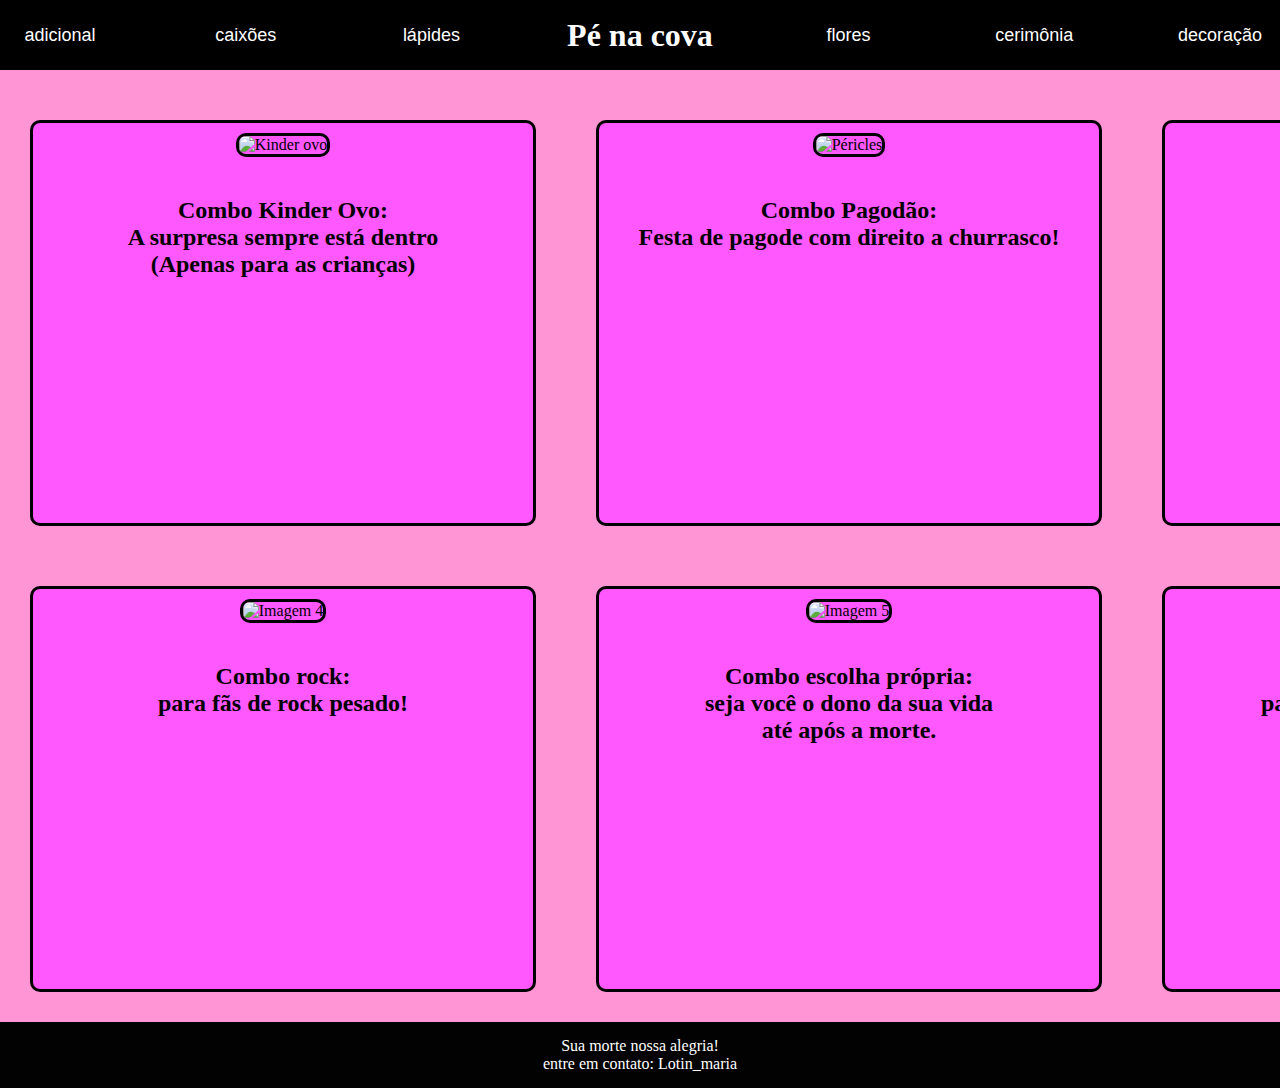
==== index.html @ 7173f4b7 "casemiro" ====
<!DOCTYPE html>
<html lang="en">

<head>
    <meta charset="UTF-8">
    <title>Pé na cova</title>
    <link rel="shortcut icon" href="img/cemi.png" type="image/x-icon">
    <link rel="stylesheet" href="styles.css">

</head>

<body>
    <header>
        <button class="button" id="button1"><a href="./adicional.html">adicional</a></button>
        <button class="button" id="button2"><a href="./caixoes.html">caixões</a></button>
        <button class="button" id="button3"><a href="./lapides.html">lápides</a></button>
        <h1 class="divider">Pé na cova</h1>
        <button class="button" id="button4"><a href="./flores.html">flores</a></button>
        <button class="button" id="button5"><a href="./cerimonia.html">cerimônia</a></button>
        <button class="button" id="button6"><a href="./decoracao.html">decoração</a></button>
    </header>

    <div class="gallery">
        <div class="image-container">
            <img src="./img/kinder.png" alt="Kinder ovo">
            <h2>Combo Kinder Ovo:<br>A surpresa sempre está dentro<br>(Apenas para as crianças)</h2>
        </div>
        <div class="image-container">
            <img src="./img/péricles.jpg" alt="Péricles">
            <h2>Combo Pagodão:<br> Festa de pagode com direito a churrasco!</h2>
        </div>
        <div class="image-container">
            <img src="./img/academia.jpg" alt="academia">
            <h2>Combo academia: <br>especilmente para você <br> Fã do Cbum!</h2>
        </div>
        <div class="image-container">
            <img src="./img/rock.jpg" alt="Imagem 4">
            <h2>Combo rock:<br>para fãs de rock pesado!</h2>
        </div>
        <div class="image-container">
            <img src="./img/mulher.jpg" alt="Imagem 5">
            <h2>Combo escolha própria:<br>seja você o dono da sua vida <br>até após a morte.</h2>
        </div>
        <div class="image-container">
            <img src="./img/crepusculo.png" alt="Imagem 6">
            <h2>Combo filmes e séries:<br>para os maiores fãs existentes. </h2>
        </div>
    </div>

    <footer>
        <p>Sua morte nossa alegria!
        <p> entre em contato: Lotin_maria</p>
        </p>
    </footer>

    <script src="scripts.js"></script>
</body>

</html>
---- styles.css ----
* {
    padding: 0;
    margin: 0;
}
/* Estilos para o cabeçalho */
header {
    background-color: #000000;
    display: flex;
    justify-content: space-between;
    align-items: center;
    padding: 10px;
}



a {
    text-decoration: none;
    color: white;
    font-size: large;
}

.button {
    width: 100px;
    height: 50px;
    background-color:  rgb(0, 0, 0);
    color: #000000;
    border: none;
    text-decoration: none;
    /* Adicione outros estilos conforme necessário */
}

.divider {
    color: #ffffff;
}

/* Estilos para a galeria de imagens */
.gallery {
    display: grid;
    grid-template-columns: 1fr 1fr 1fr;
    grid-template-rows: 1fr 1fr;
    align-items: center;
    margin-top: 20px;
}

.image-container {
    width: 500px;
    height: 400px;
    text-align: center;
    border: solid #000000;
    border-radius: 10px;
    background-color: rgb(255, 88, 255);
    margin: 30px;
}

.image-container > img {
    margin: 10px;
    border-radius: 10px;
    border: solid black;
    height: 200px;
}

.image-container > h2 {
    margin: 30px;
}

.row {
    display: flex;
    justify-content: space-between;
    margin-bottom: 10px;
}
body {
    background-color: #ff95d5;
}

img {
    width: 200px;
    height: auto;
}

/* Estilos para o rodapé */
footer {
    background-color: #020202;
    color: #ffffff;
    text-align: center;
    padding: 15px 0;
}
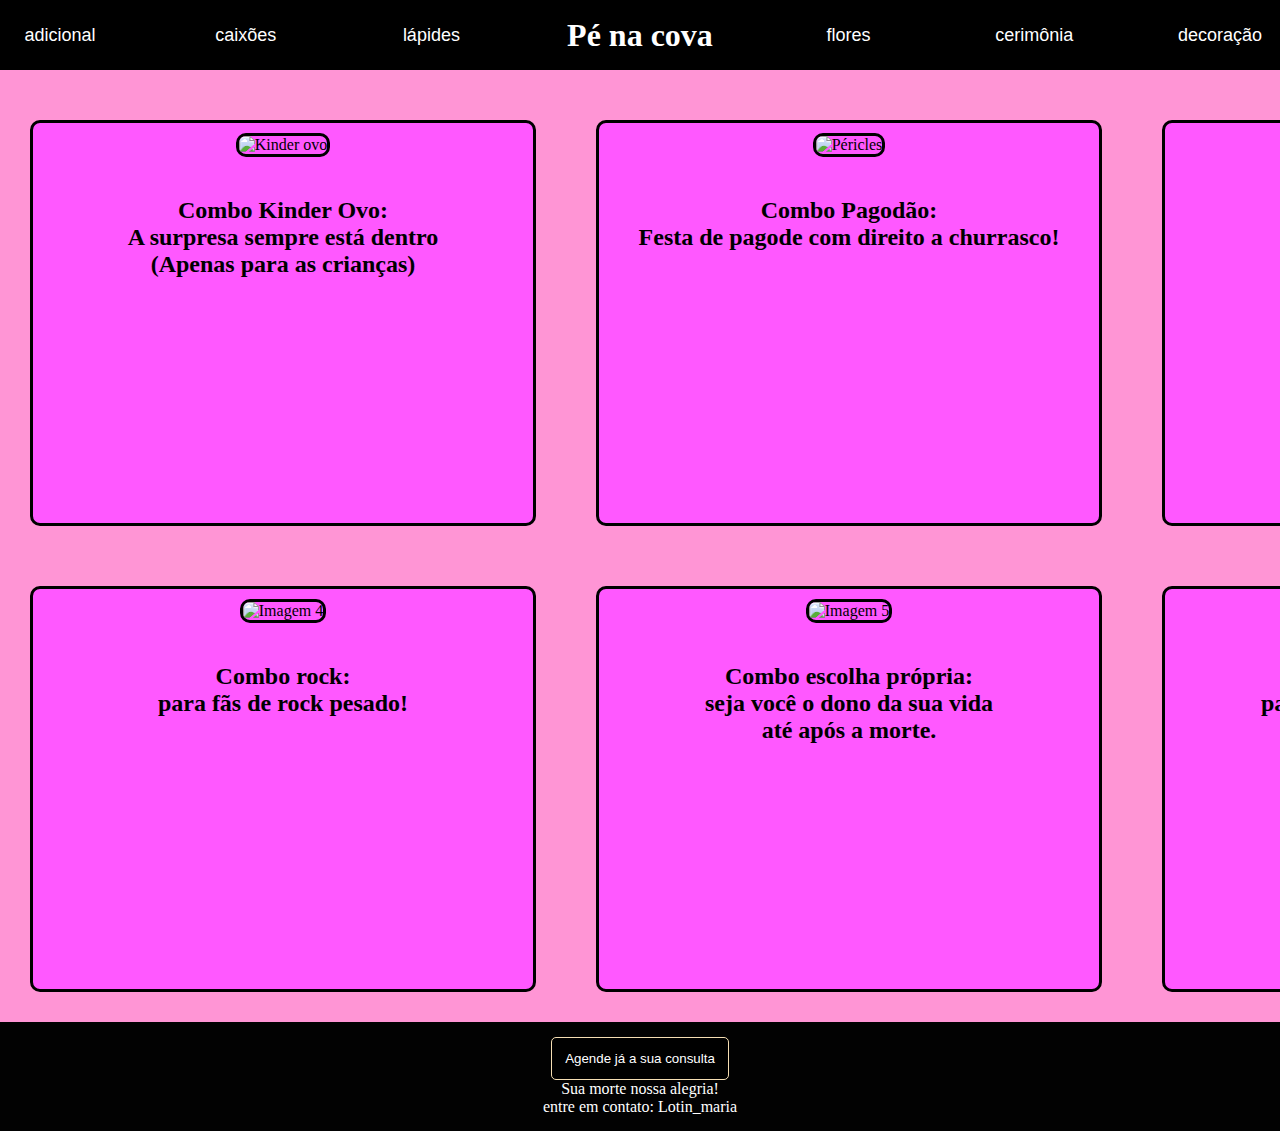
==== commit b0ff655f: "funcional" ====
--- a/index.html
+++ b/index.html
@@ -6,7 +6,7 @@
     <title>Pé na cova</title>
     <link rel="shortcut icon" href="img/cemi.png" type="image/x-icon">
     <link rel="stylesheet" href="styles.css">
-
+    
 </head>
 
 <body>
@@ -45,15 +45,29 @@
             <img src="./img/crepusculo.png" alt="Imagem 6">
             <h2>Combo filmes e séries:<br>para os maiores fãs existentes. </h2>
         </div>
+
     </div>
 
     <footer>
-        <p>Sua morte nossa alegria!
+        <button id="agendamento-button">Agende já a sua consulta</button>
+        <dialog>
+            <form>
+                <label for="">Informe o seu nome</label><br>
+                <input type="text" placeholder="nome" id="nome"> <br>
+                <label for="" >Informe a data que deseja marcar a sua consulta</label> <br>
+                <input type="date" id="data"> <br>
+                <label for="">Informe seu email e número de contato</label><br>
+                <input type="email" placeholder="email" id="email"><br>
+                <input type="number" placeholder="número" id="num"><br>
+                <button id="agendamento-close">Agendar</button>
+                <button id="agendamento-cancela">Cancelar</button>
+            </form>
+        </dialog>
+        <p>Sua morte nossa alegria!</p>
         <p> entre em contato: Lotin_maria</p>
-        </p>
     </footer>
 
-    <script src="scripts.js"></script>
+    <script src="./agendamento.js"></script>
 </body>
 
 </html>--- a/styles.css
+++ b/styles.css
@@ -10,8 +10,6 @@
     align-items: center;
     padding: 10px;
 }
-
-
 
 a {
     text-decoration: none;
@@ -84,3 +82,30 @@
     text-align: center;
     padding: 15px 0;
 }
+
+footer button {
+    background-color: #000000;
+    color: #ffffff;
+    border: 1px solid wheat;
+    border-radius: 5px;
+    padding: 1%;
+    cursor: pointer;
+}
+
+dialog  {
+    border: 2px solid black;
+    border-radius: 5px;
+    box-shadow: 2px 2px rgba(0, 0, 0, 0.534);
+    margin: 100px;
+    width: 400px;
+}
+
+dialog > form {
+    margin: 5%;
+}
+
+dialog > form input {
+    margin: 3%;
+    border-radius: 5px;
+    border: 1px solid #000000;
+}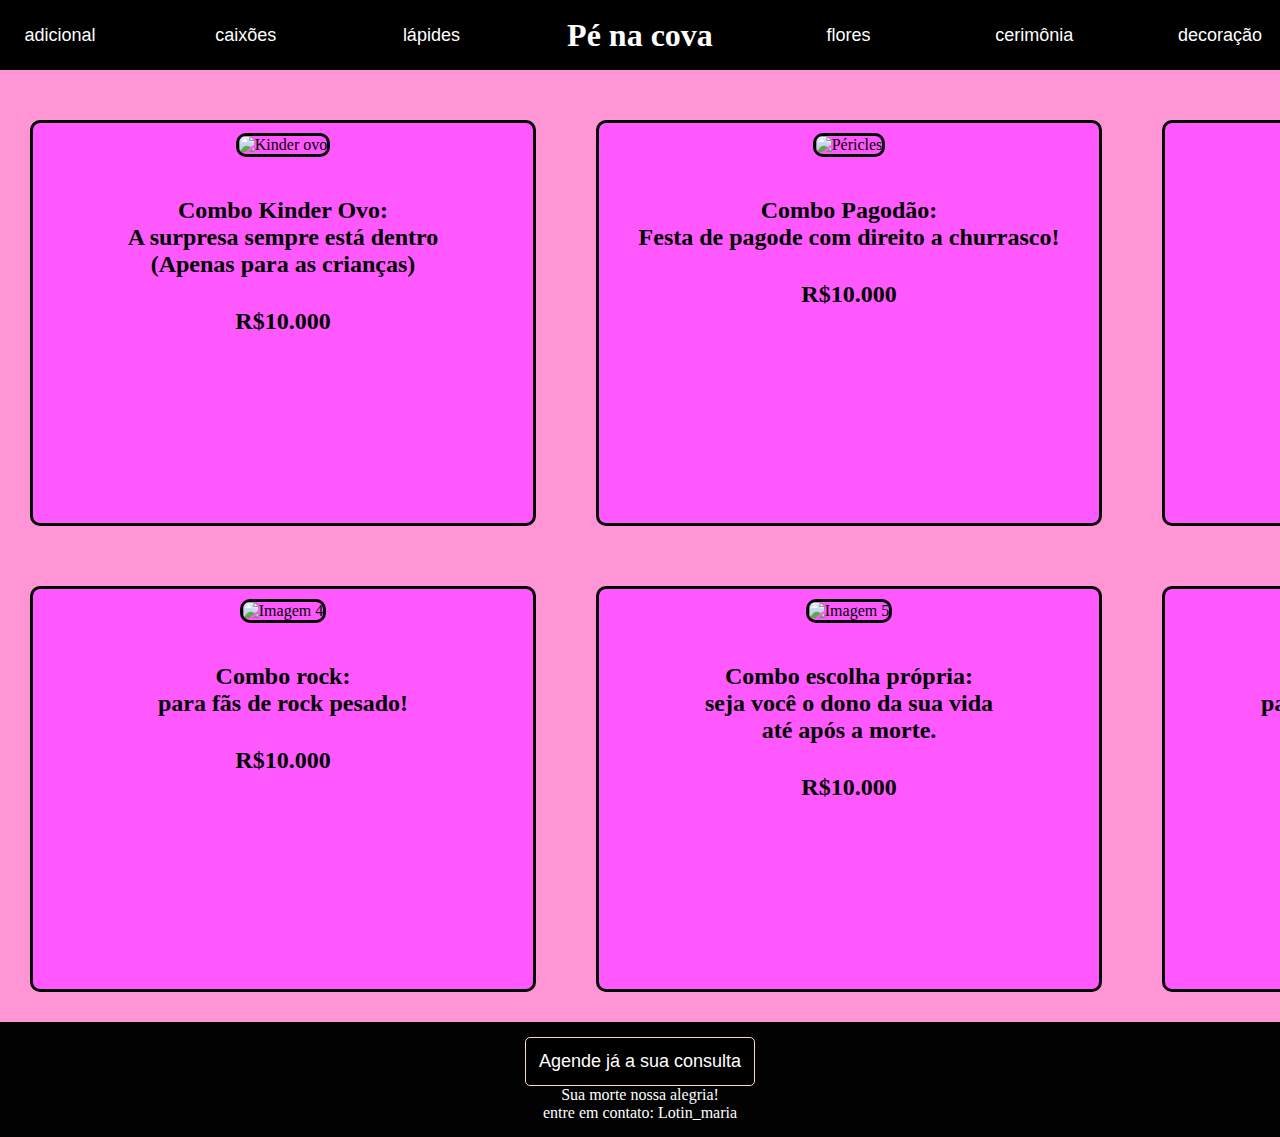
==== commit 7c2c39c9: "finalizado" ====
--- a/index.html
+++ b/index.html
@@ -23,27 +23,27 @@
     <div class="gallery">
         <div class="image-container">
             <img src="./img/kinder.png" alt="Kinder ovo">
-            <h2>Combo Kinder Ovo:<br>A surpresa sempre está dentro<br>(Apenas para as crianças)</h2>
+            <h2>Combo Kinder Ovo:<br>A surpresa sempre está dentro<br>(Apenas para as crianças)</h2> <h2>R$10.000</h2>
         </div>
         <div class="image-container">
             <img src="./img/péricles.jpg" alt="Péricles">
-            <h2>Combo Pagodão:<br> Festa de pagode com direito a churrasco!</h2>
+            <h2>Combo Pagodão:<br> Festa de pagode com direito a churrasco!</h2> <h2>R$10.000</h2>
         </div>
         <div class="image-container">
             <img src="./img/academia.jpg" alt="academia">
-            <h2>Combo academia: <br>especilmente para você <br> Fã do Cbum!</h2>
+            <h2>Combo academia: <br>especilmente para você <br> Fã do Cbum!</h2> <h2>R$10.000</h2>
         </div>
         <div class="image-container">
             <img src="./img/rock.jpg" alt="Imagem 4">
-            <h2>Combo rock:<br>para fãs de rock pesado!</h2>
+            <h2>Combo rock:<br>para fãs de rock pesado!</h2> <h2>R$10.000</h2>
         </div>
         <div class="image-container">
             <img src="./img/mulher.jpg" alt="Imagem 5">
-            <h2>Combo escolha própria:<br>seja você o dono da sua vida <br>até após a morte.</h2>
+            <h2>Combo escolha própria:<br>seja você o dono da sua vida <br>até após a morte.</h2> <h2>R$10.000</h2>
         </div>
         <div class="image-container">
             <img src="./img/crepusculo.png" alt="Imagem 6">
-            <h2>Combo filmes e séries:<br>para os maiores fãs existentes. </h2>
+            <h2>Combo filmes e séries:<br>para os maiores fãs existentes. </h2> <h2>R$10.000</h2>
         </div>
 
     </div>
--- a/styles.css
+++ b/styles.css
@@ -90,6 +90,11 @@
     border-radius: 5px;
     padding: 1%;
     cursor: pointer;
+    font-size: large;
+}
+
+dialog::backdrop {
+    background-color: #0000007a;
 }
 
 dialog  {
@@ -107,5 +112,5 @@
 dialog > form input {
     margin: 3%;
     border-radius: 5px;
-    border: 1px solid #000000;
+    border: 0.2px solid #000000;
 }